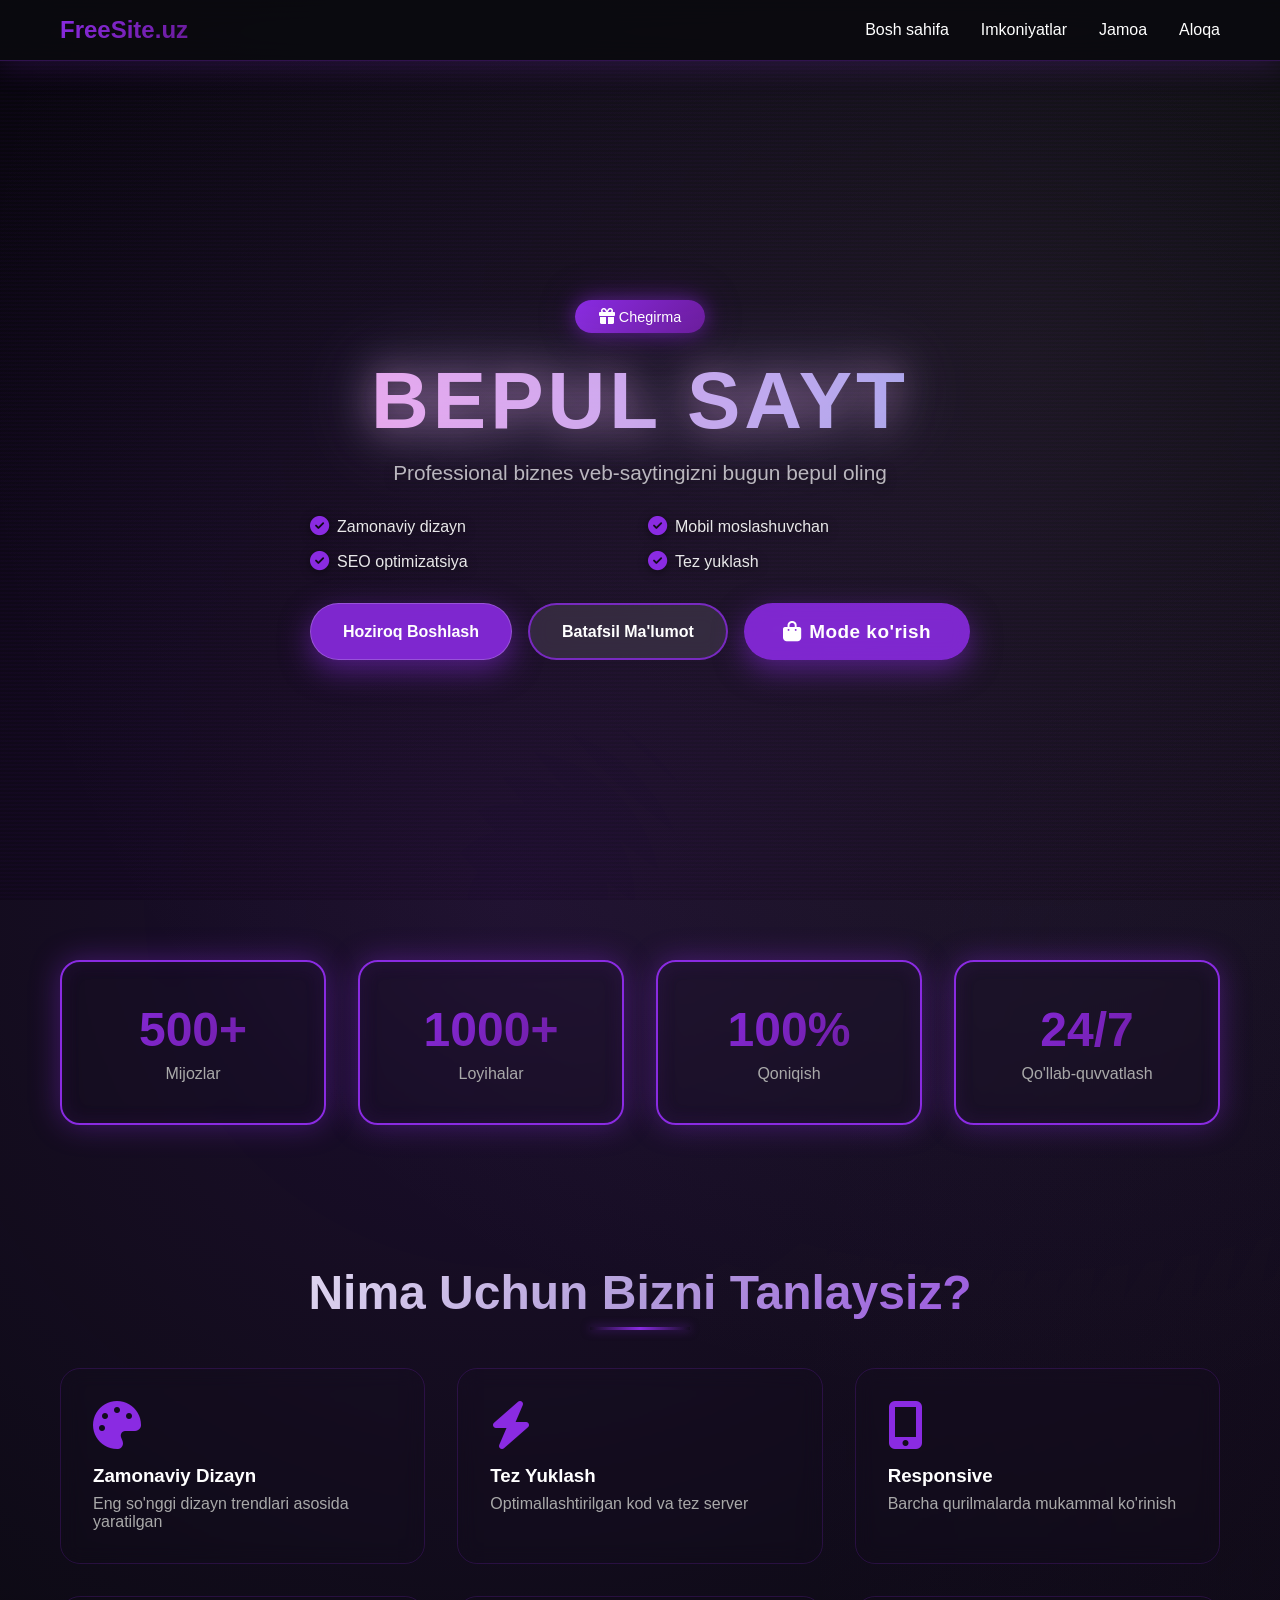
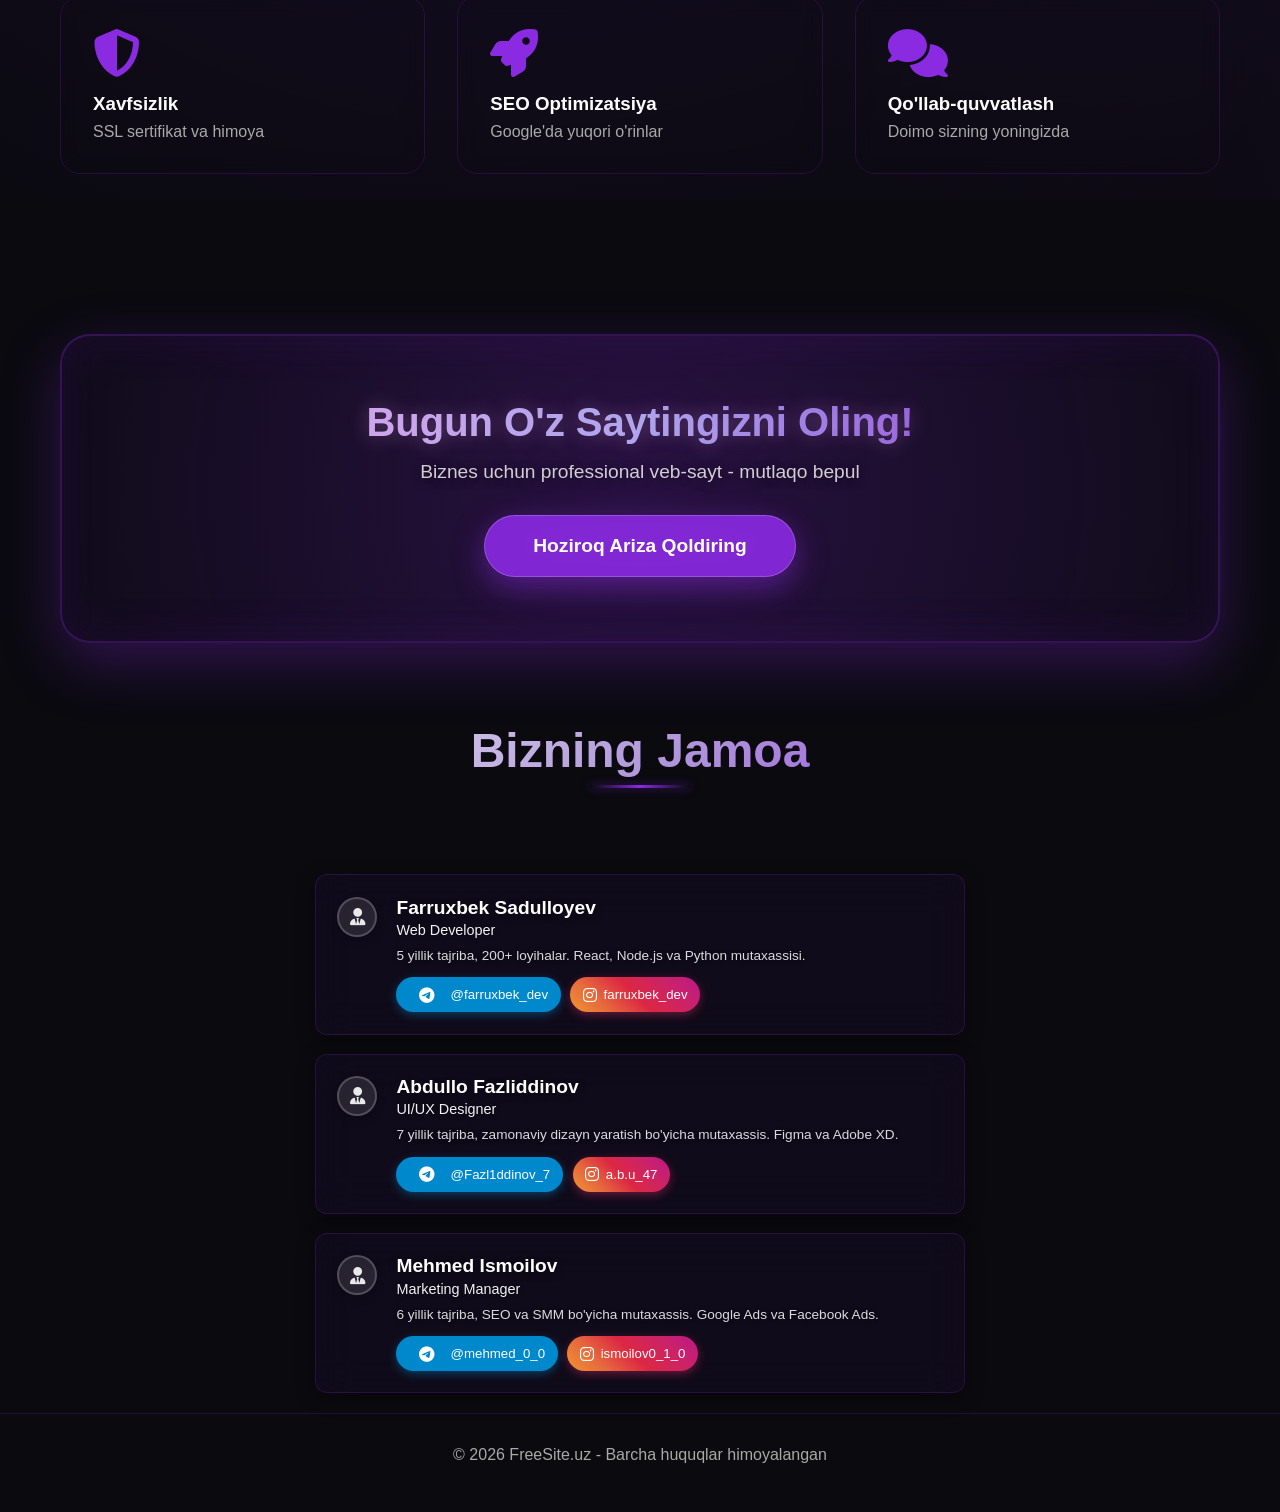
==== bepul-sayt.html @ da53edac "Initial commit: Bepul Sayt landing page" ====
<!DOCTYPE html>
<html lang="uz">

<head>
    <meta charset="UTF-8">
    <meta name="viewport" content="width=device-width, initial-scale=1.0">
    <title>Bepul Sayt - Professional Web Dizayn</title>
    <link rel="stylesheet" href="bepul-sayt-new.css?v=2">
    <link rel="stylesheet" href="team-fix.css?v=1">
    <link rel="stylesheet" href="responsive.css?v=1">
    <link rel="stylesheet" href="https://cdnjs.cloudflare.com/ajax/libs/font-awesome/6.4.0/css/all.min.css">
</head>

<body>
    <div class="video-container">
        <video autoplay muted loop playsinline class="video-background">
            <source src="car.mp4" type="video/mp4">
        </video>
    </div>

    <nav class="navbar">
        <div class="container">
            <div class="logo">FreeSite.uz</div>
            <div class="hamburger" onclick="openMenu()">
                <span></span>
                <span></span>
                <span></span>
            </div>
            <ul class="nav-links">
                <li><a href="#home">Bosh sahifa</a></li>
                <li><a href="#features">Imkoniyatlar</a></li>
                <li><a href="#team">Jamoa</a></li>
                <li><a href="#contact">Aloqa</a></li>
            </ul>
        </div>
    </nav>

    <!-- Mobile Menu Overlay -->
    <div class="mobile-menu-overlay" onclick="closeMenu()"></div>

    <!-- Mobile Menu -->
    <div class="mobile-menu">
        <ul class="mobile-nav-links">
            <li><a href="#home" onclick="closeMenu()">Bosh sahifa</a></li>
            <li><a href="#features" onclick="closeMenu()">Imkoniyatlar</a></li>
            <li><a href="#team" onclick="closeMenu()">Jamoa</a></li>
            <li><a href="#contact" onclick="closeMenu()">Aloqa</a></li>
        </ul>
    </div>

    <section class="hero" id="home">
        <div class="container">
            <div class="hero-content">
                <div class="hero-text">
                    <div class="badge"><i class="fas fa-gift"></i> Chegirma</div>
                    <h1 class="main-title">BEPUL SAYT</h1>
                    <p class="subtitle">Professional biznes veb-saytingizni bugun bepul oling</p>
                    <div class="features-list">
                        <div class="feature-item"><i class="fas fa-check-circle"></i> Zamonaviy dizayn</div>
                        <div class="feature-item"><i class="fas fa-check-circle"></i> Mobil moslashuvchan</div>
                        <div class="feature-item"><i class="fas fa-check-circle"></i> SEO optimizatsiya</div>
                        <div class="feature-item"><i class="fas fa-check-circle"></i> Tez yuklash</div>
                    </div>
                    <div class="cta-buttons">
                        <button class="btn btn-primary" onclick="openModal()">Hoziroq Boshlash</button>
                        <button class="btn btn-secondary" onclick="window.location.href='#team'">Batafsil
                            Ma'lumot</button>
                        <button class="btn btn-mode" onclick="window.open('https://dokon-hub.netlify.app/', '_blank')">
                            <i class="fas fa-shopping-bag"></i> Mode ko'rish
                        </button>
                    </div>
                </div>
            </div>
        </div>
    </section>

    <section class="stats">
        <div class="container">
            <div class="stats-grid">
                <div class="stat-item">
                    <div class="stat-number">500+</div>
                    <div class="stat-label">Mijozlar</div>
                </div>
                <div class="stat-item">
                    <div class="stat-number">1000+</div>
                    <div class="stat-label">Loyihalar</div>
                </div>
                <div class="stat-item">
                    <div class="stat-number">100%</div>
                    <div class="stat-label">Qoniqish</div>
                </div>
                <div class="stat-item">
                    <div class="stat-number">24/7</div>
                    <div class="stat-label">Qo'llab-quvvatlash</div>
                </div>
            </div>
        </div>
    </section>

    <section class="features" id="features">
        <div class="container">
            <h2 class="section-title">Nima Uchun Bizni Tanlaysiz?</h2>
            <div class="features-grid">
                <div class="feature-card">
                    <div class="feature-icon"><i class="fas fa-palette"></i></div>
                    <h3>Zamonaviy Dizayn</h3>
                    <p>Eng so'nggi dizayn trendlari asosida yaratilgan</p>
                </div>
                <div class="feature-card">
                    <div class="feature-icon"><i class="fas fa-bolt"></i></div>
                    <h3>Tez Yuklash</h3>
                    <p>Optimallashtirilgan kod va tez server</p>
                </div>
                <div class="feature-card">
                    <div class="feature-icon"><i class="fas fa-mobile-alt"></i></div>
                    <h3>Responsive</h3>
                    <p>Barcha qurilmalarda mukammal ko'rinish</p>
                </div>
                <div class="feature-card">
                    <div class="feature-icon"><i class="fas fa-shield-alt"></i></div>
                    <h3>Xavfsizlik</h3>
                    <p>SSL sertifikat va himoya</p>
                </div>
                <div class="feature-card">
                    <div class="feature-icon"><i class="fas fa-rocket"></i></div>
                    <h3>SEO Optimizatsiya</h3>
                    <p>Google'da yuqori o'rinlar</p>
                </div>
                <div class="feature-card">
                    <div class="feature-icon"><i class="fas fa-comments"></i></div>
                    <h3>Qo'llab-quvvatlash</h3>
                    <p>Doimo sizning yoningizda</p>
                </div>
            </div>
        </div>
    </section>

    <section class="cta-section">
        <div class="container">
            <div class="cta-content">
                <h2>Bugun O'z Saytingizni Oling!</h2>
                <p>Biznes uchun professional veb-sayt - mutlaqo bepul</p>
                <button class="btn btn-large" onclick="openModal()">Hoziroq Ariza Qoldiring</button>
            </div>
        </div>
    </section>

    <section id="team" class="team">
        <div class="container">
            <h2 class="section-title">Bizning Jamoa</h2>
            <div class="team-grid">
                <div class="team-card">
                    <div class="team-avatar">
                        <i class="fas fa-user-tie"></i>
                    </div>
                    <div class="team-info">
                        <h3>Farruxbek Sadulloyev</h3>
                        <p class="team-role">Web Developer</p>
                        <p class="team-bio">5 yillik tajriba, 200+ loyihalar. React, Node.js va Python mutaxassisi.</p>
                        <div class="team-social">
                            <a href="https://t.me/farruxbek_dev" target="_blank">
                                <i class="fab fa-telegram"></i>
                                <span>@farruxbek_dev</span>
                            </a>
                            <a href="https://instagram.com/farruxbek_dev" target="_blank">
                                <i class="fab fa-instagram"></i>
                                <span>farruxbek_dev</span>
                            </a>
                        </div>
                    </div>
                </div>
                <div class="team-card">
                    <div class="team-avatar">
                        <i class="fas fa-user-tie"></i>
                    </div>
                    <div class="team-info">
                        <h3>Abdullo Fazliddinov</h3>
                        <p class="team-role">UI/UX Designer</p>
                        <p class="team-bio">7 yillik tajriba, zamonaviy dizayn yaratish bo'yicha mutaxassis. Figma va
                            Adobe XD.</p>
                        <div class="team-social">
                            <a href="https://t.me/Fazl1ddinov_7" target="_blank">
                                <i class="fab fa-telegram"></i>
                                <span>@Fazl1ddinov_7</span>
                            </a>
                            <a href="https://instagram.com/a.b.u_47" target="_blank">
                                <i class="fab fa-instagram"></i>
                                <span>a.b.u_47</span>
                            </a>
                        </div>
                    </div>
                </div>
                <div class="team-card">
                    <div class="team-avatar">
                        <i class="fas fa-user-tie"></i>
                    </div>
                    <div class="team-info">
                        <h3>Mehmed Ismoilov</h3>
                        <p class="team-role">Marketing Manager</p>
                        <p class="team-bio">6 yillik tajriba, SEO va SMM bo'yicha mutaxassis. Google Ads va Facebook
                            Ads.</p>
                        <div class="team-social">
                            <a href="https://t.me/mehmed_0_0" target="_blank">
                                <i class="fab fa-telegram"></i>
                                <span>@mehmed_0_0</span>
                            </a>
                            <a href="https://instagram.com/ismoilov0_1_0" target="_blank">
                                <i class="fab fa-instagram"></i>
                                <span>ismoilov0_1_0</span>
                            </a>
                        </div>
                    </div>
                </div>
            </div>
        </div>
    </section>

    <!-- Modal -->
    <div id="teamModal" class="modal">
        <div class="modal-content">
            <div class="modal-header">
                <h2>Jamoa A'zosini Tanlang</h2>
                <button class="modal-close" onclick="closeModal()">×</button>
            </div>
            <div class="modal-team-grid">
                <div class="modal-team-card" onclick="window.open('https://t.me/farruxbek_dev', '_blank')">
                    <div class="modal-avatar">
                        <i class="fas fa-user-tie"></i>
                    </div>
                    <div class="modal-team-info">
                        <h3>Farruxbek Sadulloyev</h3>
                        <p>Web Developer</p>
                    </div>
                    <i class="fas fa-arrow-right modal-arrow"></i>
                </div>
                <div class="modal-team-card" onclick="window.open('https://t.me/Fazl1ddinov_7', '_blank')">
                    <div class="modal-avatar">
                        <i class="fas fa-user-tie"></i>
                    </div>
                    <div class="modal-team-info">
                        <h3>Abdullo Fazliddinov</h3>
                        <p>UI/UX Designer</p>
                    </div>
                    <i class="fas fa-arrow-right modal-arrow"></i>
                </div>
                <div class="modal-team-card" onclick="window.open('https://t.me/mehmed_0_0', '_blank')">
                    <div class="modal-avatar">
                        <i class="fas fa-user-tie"></i>
                    </div>
                    <div class="modal-team-info">
                        <h3>Mehmed Ismoilov</h3>
                        <p>Marketing Manager</p>
                    </div>
                    <i class="fas fa-arrow-right modal-arrow"></i>
                </div>
            </div>
        </div>
    </div>

    <footer>
        <div class="container">
            <p>&copy; 2026 FreeSite.uz - Barcha huquqlar himoyalangan</p>
        </div>
    </footer>

    <script>
        // Hamburger Menu Functions
        function openMenu() {
            document.querySelector('.hamburger').classList.add('active');
            document.querySelector('.mobile-menu').classList.add('active');
            document.querySelector('.mobile-menu-overlay').classList.add('active');
            document.body.style.overflow = 'hidden';
        }

        function closeMenu() {
            document.querySelector('.hamburger').classList.remove('active');
            document.querySelector('.mobile-menu').classList.remove('active');
            document.querySelector('.mobile-menu-overlay').classList.remove('active');
            document.body.style.overflow = 'auto';
        }

        // Modal Functions
        function openModal() {
            document.getElementById('teamModal').classList.add('show');
            document.body.style.overflow = 'hidden';
        }

        function closeModal() {
            document.getElementById('teamModal').classList.remove('show');
            document.body.style.overflow = 'auto';
        }

        // Close modal when clicking outside
        window.onclick = function (event) {
            const modal = document.getElementById('teamModal');
            if (event.target === modal) {
                closeModal();
            }
        }

        // Close modal with Escape key
        document.addEventListener('keydown', function (event) {
            if (event.key === 'Escape') {
                closeModal();
            }
        });

        // Card 3D tilt effect
        const statCards = document.querySelectorAll('.stat-item');

        statCards.forEach(card => {
            card.addEventListener('mousemove', (e) => {
                const rect = card.getBoundingClientRect();
                const x = e.clientX - rect.left;
                const y = e.clientY - rect.top;

                const centerX = rect.width / 2;
                const centerY = rect.height / 2;

                const rotateX = (y - centerY) / 10;
                const rotateY = (centerX - x) / 10;

                card.style.transform = `perspective(1000px) rotateX(${rotateX}deg) rotateY(${rotateY}deg) translateY(-10px) scale(1.05)`;
            });

            card.addEventListener('mouseleave', () => {
                card.style.transform = 'perspective(1000px) rotateX(0) rotateY(0) translateY(0) scale(1)';
            });
        });

        // Feature cards 3D tilt effect
        const featureCards = document.querySelectorAll('.feature-card');

        featureCards.forEach(card => {
            card.addEventListener('mousemove', (e) => {
                const rect = card.getBoundingClientRect();
                const x = e.clientX - rect.left;
                const y = e.clientY - rect.top;

                const centerX = rect.width / 2;
                const centerY = rect.height / 2;

                const rotateX = (y - centerY) / 15;
                const rotateY = (centerX - x) / 15;

                card.style.transform = `perspective(1000px) rotateX(${rotateX}deg) rotateY(${rotateY}deg) translateY(-15px) scale(1.02)`;
            });

            card.addEventListener('mouseleave', () => {
                card.style.transform = 'perspective(1000px) rotateX(0) rotateY(0) translateY(0) scale(1)';
            });
        });
    </script>
</body>

</html>
---- bepul-sayt-new.css ----
* {
    margin: 0;
    padding: 0;
    box-sizing: border-box;
}

body {
    font-family: 'Segoe UI', Tahoma, Geneva, Verdana, sans-serif;
    background: #0a0a0f;
    color: #ffffff;
    overflow-x: hidden;
    position: relative;
}

/* Video Container */
.video-container {
    position: fixed;
    top: 0;
    left: 0;
    width: 100%;
    height: 100%;
    z-index: -1;
}

/* Video Background */
.video-background {
    position: absolute;
    top: 50%;
    left: 50%;
    width: 100%;
    height: 100%;
    transform: translate(-50%, -50%);
    pointer-events: none;
    border: none;
    object-fit: contain;
    object-position: center center;
}

/* Videoni xiralashtirish va rangini biroz o'chirish */
.video-container::after {
    content: "";
    position: absolute;
    top: 0;
    left: 0;
    width: 100%;
    height: 100%;
    background: rgba(0, 0, 0, 0.4);
    z-index: 1;
}

@keyframes gradientMove {
    0% {
        background-position: 0% 50%;
    }

    50% {
        background-position: 100% 50%;
    }

    100% {
        background-position: 0% 50%;
    }
}

body::before {
    content: '';
    position: fixed;
    top: 0;
    left: 0;
    width: 100%;
    height: 100%;
    background:
        repeating-linear-gradient(0deg,
            transparent,
            transparent 2px,
            rgba(138, 43, 226, 0.03) 2px,
            rgba(138, 43, 226, 0.03) 4px);
    pointer-events: none;
    z-index: 1;
    animation: gridMove 20s linear infinite;
}

@keyframes gridMove {
    0% {
        transform: translateY(0);
    }

    100% {
        transform: translateY(50px);
    }
}

body::after {
    content: '';
    position: fixed;
    top: 0;
    left: 0;
    width: 200%;
    height: 200%;
    background:
        radial-gradient(circle at 20% 50%, rgba(138, 43, 226, 0.15) 0%, transparent 50%),
        radial-gradient(circle at 80% 80%, rgba(106, 27, 154, 0.15) 0%, transparent 50%),
        radial-gradient(circle at 40% 20%, rgba(169, 169, 169, 0.1) 0%, transparent 50%);
    animation: backgroundFloat 25s ease-in-out infinite;
    pointer-events: none;
    z-index: 0;
}

@keyframes backgroundFloat {

    0%,
    100% {
        transform: translate(0, 0) rotate(0deg);
    }

    33% {
        transform: translate(-5%, 5%) rotate(5deg);
    }

    66% {
        transform: translate(5%, -5%) rotate(-5deg);
    }
}

.container {
    max-width: 1200px;
    margin: 0 auto;
    padding: 0 20px;
}

/* Animated Lights */
.lights-container {
    position: fixed;
    width: 100%;
    height: 100%;
    top: 0;
    left: 0;
    pointer-events: none;
    z-index: 0;
    overflow: hidden;
}

.light {
    position: absolute;
    border-radius: 50%;
    filter: blur(100px);
    animation: float 8s ease-in-out infinite;
    opacity: 0.8;
}

.light-purple {
    background: radial-gradient(circle, rgba(138, 43, 226, 0.6) 0%, rgba(147, 51, 234, 0.4) 30%, transparent 70%);
}

.light-gray {
    background: radial-gradient(circle, rgba(169, 169, 169, 0.5) 0%, rgba(200, 200, 200, 0.3) 30%, transparent 70%);
}

.light-1 {
    width: 500px;
    height: 500px;
    top: 5%;
    left: 5%;
    animation-delay: 0s;
}

.light-2 {
    width: 600px;
    height: 600px;
    top: 40%;
    right: 5%;
    animation-delay: 2s;
}

.light-3 {
    width: 450px;
    height: 450px;
    bottom: 15%;
    left: 15%;
    animation-delay: 4s;
}

.light-4 {
    width: 550px;
    height: 550px;
    top: 25%;
    right: 25%;
    animation-delay: 1s;
}

.light-5 {
    width: 400px;
    height: 400px;
    bottom: 5%;
    right: 15%;
    animation-delay: 3s;
}

.light-6 {
    width: 350px;
    height: 350px;
    top: 60%;
    left: 40%;
    animation-delay: 5s;
}

.light-7 {
    width: 480px;
    height: 480px;
    bottom: 30%;
    right: 40%;
    animation-delay: 2.5s;
}

.light-8 {
    width: 420px;
    height: 420px;
    top: 15%;
    left: 50%;
    animation-delay: 3.5s;
}

@keyframes float {

    0%,
    100% {
        transform: translate(0, 0) scale(1);
    }

    33% {
        transform: translate(30px, -30px) scale(1.1);
    }

    66% {
        transform: translate(-20px, 20px) scale(0.9);
    }
}

/* Navbar */
.navbar {
    position: fixed;
    width: 100%;
    top: 0;
    z-index: 1000;
    background: rgba(10, 10, 15, 0.9);
    backdrop-filter: blur(20px);
    border-bottom: 1px solid rgba(138, 43, 226, 0.3);
    padding: 1rem 0;
    box-shadow: 0 5px 30px rgba(138, 43, 226, 0.2);
}

.navbar .container {
    display: flex;
    justify-content: space-between;
    align-items: center;
}

.logo {
    font-size: 1.5rem;
    font-weight: bold;
    background: linear-gradient(135deg, #8a2be2, #6a1b9a);
    -webkit-background-clip: text;
    -webkit-text-fill-color: transparent;
}

.nav-links {
    display: flex;
    list-style: none;
    gap: 2rem;
}

.nav-links a {
    color: #ffffff;
    text-decoration: none;
    transition: color 0.3s;
    font-weight: 500;
}

.nav-links a:hover {
    color: #8a2be2;
}

/* Hero Section */
.hero {
    min-height: 100vh;
    display: flex;
    align-items: center;
    padding: 120px 0 60px;
    position: relative;
    z-index: 1;
}

.hero-content {
    display: flex;
    justify-content: center;
    align-items: center;
    text-align: center;
}

.hero-text {
    animation: fadeInLeft 1s ease-out;
}

.badge {
    display: inline-block;
    background: rgba(138, 43, 226, 0.9);
    padding: 0.5rem 1.5rem;
    border-radius: 50px;
    font-size: 0.9rem;
    margin-bottom: 1.5rem;
    animation: pulse 2s ease-in-out infinite;
    box-shadow: 0 5px 20px rgba(138, 43, 226, 0.5);
    backdrop-filter: blur(10px);
    display: inline-flex;
    align-items: center;
    gap: 0.5rem;
}

.badge i {
    font-size: 1rem;
}

@keyframes pulse {

    0%,
    100% {
        transform: scale(1);
    }

    50% {
        transform: scale(1.05);
    }
}

.main-title {
    font-size: 5rem;
    font-weight: 900;
    background: linear-gradient(90deg, rgba(255, 182, 255, 0.9) 0%, rgba(182, 182, 255, 0.9) 50%, rgba(138, 43, 226, 0.9) 100%);
    -webkit-background-clip: text;
    -webkit-text-fill-color: transparent;
    background-size: 200% auto;
    animation: shimmer 3s linear infinite;
    margin-bottom: 1rem;
    line-height: 1.1;
    filter: drop-shadow(0 0 20px rgba(255, 182, 255, 0.6)) drop-shadow(0 0 40px rgba(182, 182, 255, 0.4));
    position: relative;
    letter-spacing: 0.05em;
}

.main-title::after {
    display: none;
}

@keyframes shimmer {
    0% {
        background-position: 0% center;
    }

    100% {
        background-position: 200% center;
    }
}

.subtitle {
    font-size: 1.3rem;
    color: rgba(255, 255, 255, 0.7);
    margin-bottom: 2rem;
    text-shadow: 0 2px 10px rgba(0, 0, 0, 0.5);
}

.features-list {
    display: grid;
    grid-template-columns: 1fr 1fr;
    gap: 1rem;
    margin-bottom: 2rem;
}

.feature-item {
    color: rgba(255, 255, 255, 0.9);
    font-size: 1rem;
    text-shadow: 0 2px 10px rgba(0, 0, 0, 0.5);
    display: flex;
    align-items: center;
    gap: 0.5rem;
}

.feature-item i {
    color: #8a2be2;
    font-size: 1.2rem;
}

.cta-buttons {
    display: flex;
    gap: 1rem;
}

.btn {
    padding: 1rem 2rem;
    border: none;
    border-radius: 50px;
    font-size: 1rem;
    font-weight: 600;
    cursor: pointer;
    transition: all 0.3s;
}

.btn-primary {
    background: rgba(138, 43, 226, 0.9);
    color: white;
    box-shadow: 0 10px 30px rgba(138, 43, 226, 0.5);
    position: relative;
    overflow: hidden;
    backdrop-filter: blur(10px);
    border: 1px solid rgba(255, 255, 255, 0.2);
}

.btn-primary::before {
    content: '';
    position: absolute;
    top: 0;
    left: -100%;
    width: 100%;
    height: 100%;
    background: linear-gradient(90deg, transparent, rgba(255, 255, 255, 0.3), transparent);
    transition: left 0.5s;
}

.btn-primary:hover::before {
    left: 100%;
}

.btn-primary:hover {
    transform: translateY(-3px) scale(1.05);
    box-shadow: 0 20px 50px rgba(138, 43, 226, 0.6),
        0 0 40px rgba(106, 27, 154, 0.5);
}

.btn-secondary {
    background: rgba(255, 255, 255, 0.1);
    color: white;
    border: 2px solid rgba(138, 43, 226, 0.8);
    backdrop-filter: blur(10px);
}

.btn-secondary:hover {
    background: rgba(138, 43, 226, 0.1);
}

/* Laptop Mockup */
.laptop-container {
    perspective: 1000px;
    animation: fadeInRight 1s ease-out;
}

.laptop {
    position: relative;
    transform: rotateY(-15deg) rotateX(5deg);
    transition: transform 0.5s;
}

.laptop:hover {
    transform: rotateY(-10deg) rotateX(3deg);
}

.laptop-screen {
    width: 500px;
    height: 320px;
    background: #1a1a1f;
    border-radius: 10px;
    border: 8px solid #2a2a2f;
    box-shadow: 0 20px 60px rgba(0, 0, 0, 0.5),
        0 0 40px rgba(138, 43, 226, 0.4),
        inset 0 0 30px rgba(138, 43, 226, 0.3),
        inset 0 0 60px rgba(106, 27, 154, 0.2);
    overflow: hidden;
    position: relative;
}

.laptop-screen::before {
    content: '';
    position: absolute;
    top: 0;
    left: -100%;
    width: 100%;
    height: 100%;
    background: linear-gradient(90deg, transparent, rgba(255, 255, 255, 0.1), transparent);
    animation: screenGlare 3s infinite;
}

@keyframes screenGlare {
    0% {
        left: -100%;
    }

    100% {
        left: 100%;
    }
}

.browser-bar {
    background: #2a2a2f;
    padding: 0.5rem;
    display: flex;
    align-items: center;
    gap: 1rem;
    border-bottom: 1px solid #3a3a3f;
}

.browser-dots {
    display: flex;
    gap: 0.4rem;
}

.dot {
    width: 10px;
    height: 10px;
    border-radius: 50%;
}

.dot.red {
    background: #ff5f56;
}

.dot.yellow {
    background: #ffbd2e;
}

.dot.green {
    background: #27c93f;
}

.browser-url {
    flex: 1;
    background: #1a1a1f;
    padding: 0.3rem 1rem;
    border-radius: 5px;
    font-size: 0.8rem;
    color: #a9a9a9;
}

.website-preview {
    padding: 1rem;
    background: linear-gradient(135deg, #1a1a1f, #2a1a3f);
}

.preview-header {
    display: flex;
    justify-content: space-between;
    align-items: center;
    margin-bottom: 1rem;
}

.preview-logo {
    background: linear-gradient(135deg, #8a2be2, #6a1b9a);
    padding: 0.5rem 1rem;
    border-radius: 5px;
    font-size: 0.8rem;
    font-weight: bold;
}

.preview-menu {
    display: flex;
    gap: 0.3rem;
}

.preview-menu span {
    width: 20px;
    height: 2px;
    background: #8a2be2;
    display: block;
}

.preview-hero {
    background: rgba(138, 43, 226, 0.1);
    padding: 1.5rem;
    border-radius: 10px;
    margin-bottom: 1rem;
}

.preview-title {
    width: 80%;
    height: 15px;
    background: linear-gradient(90deg, #8a2be2, #6a1b9a);
    border-radius: 5px;
    margin-bottom: 0.5rem;
}

.preview-subtitle {
    width: 60%;
    height: 8px;
    background: #a9a9a9;
    border-radius: 5px;
    margin-bottom: 1rem;
}

.preview-button {
    width: 100px;
    height: 25px;
    background: linear-gradient(135deg, #8a2be2, #6a1b9a);
    border-radius: 20px;
}

.preview-cards {
    display: grid;
    grid-template-columns: repeat(3, 1fr);
    gap: 0.5rem;
}

.preview-card {
    height: 50px;
    background: rgba(138, 43, 226, 0.2);
    border-radius: 8px;
    border: 1px solid rgba(138, 43, 226, 0.3);
}

.laptop-base {
    width: 550px;
    height: 15px;
    background: linear-gradient(to bottom, #2a2a2f, #1a1a1f);
    border-radius: 0 0 20px 20px;
    margin: 0 auto;
    position: relative;
    top: -2px;
}

.laptop-shadow {
    width: 500px;
    height: 20px;
    background: radial-gradient(ellipse, rgba(0, 0, 0, 0.5) 0%, transparent 70%);
    margin: 1rem auto 0;
    filter: blur(10px);
}

/* Stats Section */
.stats {
    padding: 60px 0;
    position: relative;
    z-index: 1;
}

.stats-grid {
    display: grid;
    grid-template-columns: repeat(4, 1fr);
    gap: 2rem;
    text-align: center;
}

.stat-item {
    background: transparent;
    backdrop-filter: blur(10px);
    padding: 2.5rem 2rem;
    border-radius: 20px;
    border: 2px solid #8a2be2;
    box-shadow: 0 0 30px rgba(138, 43, 226, 0.4),
        inset 0 0 20px rgba(138, 43, 226, 0.1);
    transition: all 0.1s ease;
    transform-style: preserve-3d;
}

.stat-item:hover {
    border-color: #6a1b9a;
    box-shadow: 0 0 50px rgba(138, 43, 226, 0.6),
        inset 0 0 30px rgba(138, 43, 226, 0.2);
}

.stat-number {
    font-size: 3rem;
    font-weight: bold;
    background: linear-gradient(135deg, #8a2be2, #6a1b9a);
    -webkit-background-clip: text;
    -webkit-text-fill-color: transparent;
    margin-bottom: 0.5rem;
}

.stat-label {
    color: #a9a9a9;
    font-size: 1rem;
}

/* Features Section */
.features {
    padding: 80px 0;
    position: relative;
    z-index: 1;
}

.section-title {
    text-align: center;
    font-size: 3rem;
    margin-bottom: 3rem;
    background: linear-gradient(135deg, #ffffff, #8a2be2);
    -webkit-background-clip: text;
    -webkit-text-fill-color: transparent;
}

.features-grid {
    display: grid;
    grid-template-columns: repeat(3, 1fr);
    gap: 2rem;
}

.feature-card {
    background: transparent;
    backdrop-filter: blur(10px);
    padding: 2rem;
    border-radius: 20px;
    border: 1px solid rgba(138, 43, 226, 0.2);
    transition: all 0.1s ease;
    position: relative;
    overflow: hidden;
    transform-style: preserve-3d;
}

.feature-card::before {
    content: '';
    position: absolute;
    top: 0;
    left: 0;
    width: 100%;
    height: 100%;
    background: linear-gradient(135deg, rgba(138, 43, 226, 0.1), rgba(106, 27, 154, 0.1));
    opacity: 0;
    transition: opacity 0.4s;
}

.feature-card::after {
    content: '';
    position: absolute;
    top: -50%;
    left: -50%;
    width: 200%;
    height: 200%;
    background: radial-gradient(circle, rgba(138, 43, 226, 0.3) 0%, transparent 70%);
    opacity: 0;
    transition: opacity 0.4s;
}

.feature-card:hover {
    border-color: #8a2be2;
    box-shadow: 0 25px 50px rgba(138, 43, 226, 0.4),
        0 0 50px rgba(106, 27, 154, 0.3),
        inset 0 0 30px rgba(138, 43, 226, 0.2);
}

.feature-card:hover::before,
.feature-card:hover::after {
    opacity: 1;
}

.feature-icon {
    font-size: 3rem;
    margin-bottom: 1rem;
    color: #8a2be2;
}

.feature-icon i {
    display: block;
}

.feature-card h3 {
    color: #ffffff;
    margin-bottom: 0.5rem;
}

.feature-card p {
    color: #a9a9a9;
}

/* CTA Section */
.cta-section {
    padding: 80px 0;
    position: relative;
    z-index: 1;
}

.cta-content {
    text-align: center;
    background: rgba(138, 43, 226, 0.05);
    padding: 4rem;
    border-radius: 30px;
    border: 2px solid rgba(138, 43, 226, 0.3);
    position: relative;
    overflow: hidden;
    box-shadow: 0 20px 60px rgba(138, 43, 226, 0.3),
        inset 0 0 50px rgba(138, 43, 226, 0.1);
    backdrop-filter: blur(20px);
}

.cta-content::before {
    content: '';
    position: absolute;
    top: -50%;
    left: -50%;
    width: 200%;
    height: 200%;
    background: radial-gradient(circle, rgba(138, 43, 226, 0.2) 0%, transparent 50%);
    animation: rotate 10s linear infinite;
}

@keyframes rotate {
    0% {
        transform: rotate(0deg);
    }

    100% {
        transform: rotate(360deg);
    }
}

.cta-content h2 {
    font-size: 2.5rem;
    margin-bottom: 1rem;
    background: linear-gradient(90deg, rgba(255, 182, 255, 0.9) 0%, rgba(182, 182, 255, 0.9) 50%, rgba(138, 43, 226, 0.9) 100%);
    -webkit-background-clip: text;
    -webkit-text-fill-color: transparent;
    font-weight: 700;
    text-shadow: 0 0 20px rgba(255, 182, 255, 0.3);
    position: relative;
    z-index: 1;
}

.cta-content p {
    font-size: 1.2rem;
    color: rgba(255, 255, 255, 0.8);
    margin-bottom: 2rem;
    text-shadow: 0 2px 10px rgba(0, 0, 0, 0.5);
    position: relative;
    z-index: 1;
}

.btn-large {
    padding: 1.2rem 3rem;
    font-size: 1.2rem;
    position: relative;
    overflow: hidden;
    background: rgba(138, 43, 226, 0.9);
    color: white;
    border: 1px solid rgba(255, 255, 255, 0.2);
    box-shadow: 0 10px 30px rgba(138, 43, 226, 0.5);
    backdrop-filter: blur(10px);
    z-index: 1;
}

.btn-large::before {
    content: '';
    position: absolute;
    top: 0;
    left: -100%;
    width: 100%;
    height: 100%;
    background: linear-gradient(90deg, transparent, rgba(255, 255, 255, 0.3), transparent);
    transition: left 0.5s;
}

.btn-large:hover::before {
    left: 100%;
}

.btn-large::after {
    content: '';
    position: absolute;
    top: 50%;
    left: 50%;
    width: 0;
    height: 0;
    border-radius: 50%;
    background: rgba(255, 255, 255, 0.3);
    transform: translate(-50%, -50%);
    transition: width 0.6s, height 0.6s;
}

.btn-large:hover {
    transform: translateY(-3px) scale(1.05);
    box-shadow: 0 20px 50px rgba(138, 43, 226, 0.6),
        0 0 40px rgba(106, 27, 154, 0.5);
}

.btn-large:hover::after {
    width: 300px;
    height: 300px;
}

/* Footer */
footer {
    padding: 2rem 0;
    text-align: center;
    border-top: 1px solid rgba(138, 43, 226, 0.2);
    color: #a9a9a9;
    position: relative;
    z-index: 1;
}

/* Animations */
@keyframes fadeInLeft {
    from {
        opacity: 0;
        transform: translateX(-50px);
    }

    to {
        opacity: 1;
        transform: translateX(0);
    }
}

@keyframes fadeInRight {
    from {
        opacity: 0;
        transform: translateX(50px);
    }

    to {
        opacity: 1;
        transform: translateX(0);
    }
}

/* Responsive */
@media (max-width: 968px) {
    .hero-content {
        grid-template-columns: 1fr;
        text-align: center;
    }

    .main-title {
        font-size: 3.5rem;
    }

    .laptop-screen {
        width: 400px;
        height: 250px;
    }

    .laptop-base {
        width: 440px;
    }

    .features-grid {
        grid-template-columns: 1fr;
    }

    .stats-grid {
        grid-template-columns: repeat(2, 1fr);
    }

    .nav-links {
        display: none;
    }
}

/* Particles Effect */
.particles {
    position: fixed;
    top: 0;
    left: 0;
    width: 100%;
    height: 100%;
    pointer-events: none;
    z-index: 0;
}

.particle {
    position: absolute;
    width: 3px;
    height: 3px;
    background: rgba(138, 43, 226, 0.6);
    border-radius: 50%;
    animation: particleFloat 15s infinite;
}

.particle:nth-child(1) {
    left: 10%;
    animation-delay: 0s;
}

.particle:nth-child(2) {
    left: 20%;
    animation-delay: 2s;
}

.particle:nth-child(3) {
    left: 30%;
    animation-delay: 4s;
}

.particle:nth-child(4) {
    left: 40%;
    animation-delay: 1s;
}

.particle:nth-child(5) {
    left: 50%;
    animation-delay: 3s;
}

.particle:nth-child(6) {
    left: 60%;
    animation-delay: 5s;
}

.particle:nth-child(7) {
    left: 70%;
    animation-delay: 2.5s;
}

.particle:nth-child(8) {
    left: 80%;
    animation-delay: 4.5s;
}

.particle:nth-child(9) {
    left: 90%;
    animation-delay: 1.5s;
}

.particle:nth-child(10) {
    left: 15%;
    animation-delay: 3.5s;
}

@keyframes particleFloat {
    0% {
        transform: translateY(100vh) scale(0);
        opacity: 0;
    }

    unce 2s ease-in-out infinite;
}

@keyframes iconBounce {

    0%,
    100% {
        transform: translateY(0);
    }

    50% {
        transform: translateY(-10px);
    }
}

.feature-card:hover .feature-icon {
    animation: iconSpin 0.6s ease-in-out;
}

@keyframes iconSpin {
    0% {
        transform: rotate(0deg) scale(1);
    }

    50% {
        transform: rotate(180deg) scale(1.2);
    }

    100% {
        transform: rotate(360deg) scale(1);
    }
}

/* Badge Glow */
.badge {
    display: inline-block;
    background: linear-gradient(135deg, #8a2be2, #6a1b9a);
    padding: 0.5rem 1.5rem;
    border-radius: 50px;
    font-size: 0.9rem;
    margin-bottom: 1.5rem;
    animation: badgePulse 2s ease-in-out infinite;
    box-shadow: 0 0 20px rgba(138, 43, 226, 0.5),
        0 0 40px rgba(106, 27, 154, 0.3);
}

@keyframes badgePulse {

    0%,
    100% {
        transform: scale(1);
        box-shadow: 0 0 20px rgba(138, 43, 226, 0.5),
            0 0 40px rgba(106, 27, 154, 0.3);
    }

    50% {
        transform: scale(1.05);
        box-shadow: 0 0 30px rgba(138, 43, 226, 0.7),
            0 0 60px rgba(106, 27, 154, 0.5);
    }
}

/* Preview Cards Animation */
.preview-card {
    height: 50px;
    background: rgba(138, 43, 226, 0.2);
    border-radius: 8px;
    border: 1px solid rgba(138, 43, 226, 0.3);
    animation: cardPulse 2s ease-in-out infinite;
}

.preview-card:nth-child(1) {
    animation-delay: 0s;
}

.preview-card:nth-child(2) {
    animation-delay: 0.3s;
}

.preview-card:nth-child(3) {
    animation-delay: 0.6s;
}

@keyframes cardPulse {

    0%,
    100% {
        border-color: rgba(138, 43, 226, 0.3);
        box-shadow: 0 0 10px rgba(138, 43, 226, 0.2);
    }

    50% {
        border-color: rgba(138, 43, 226, 0.6);
        box-shadow: 0 0 20px rgba(138, 43, 226, 0.4);
    }
}

/* Section Title Enhancement */
.section-title {
    text-align: center;
    font-size: 3rem;
    margin-bottom: 3rem;
    background: linear-gradient(135deg, #ffffff, #b39ddb, #8a2be2);
    -webkit-background-clip: text;
    -webkit-text-fill-color: transparent;
    position: relative;
    display: inline-block;
    width: 100%;
}

.section-title::before {
    content: '';
    position: absolute;
    bottom: -10px;
    left: 50%;
    transform: translateX(-50%);
    width: 100px;
    height: 3px;
    background: linear-gradient(90deg, transparent, #8a2be2, transparent);
    box-shadow: 0 0 10px rgba(138, 43, 226, 0.5);
}

/* CTA Content Enhancement */
.cta-content h2,
.cta-content p {
    position: relative;
    z-index: 1;
}

/* Laptop Base Glow */
.laptop-base {
    width: 550px;
    height: 15px;
    background: linear-gradient(to bottom, #2a2a2f, #1a1a1f);
    border-radius: 0 0 20px 20px;
    margin: 0 auto;
    position: relative;
    top: -2px;
    box-shadow: 0 5px 20px rgba(138, 43, 226, 0.3);
}

/* Smooth Scroll */
html {
    scroll-behavior: smooth;
}

/* Selection Color */
::selection {
    background: rgba(138, 43, 226, 0.3);
    color: #ffffff;
}

::-moz-selection {
    background: rgba(138, 43, 226, 0.3);
    color: #ffffff;
}

10% {
    opacity: 1;
}

90% {
    opacity: 1;
}

100% {
    transform: translateY(-100vh) scale(1);
    opacity: 0;
}
}

/* Stat Number Animation */
.stat-number {
    font-size: 3rem;
    font-weight: bold;
    background: linear-gradient(135deg, #8a2be2, #6a1b9a);
    -webkit-background-clip: text;
    -webkit-text-fill-color: transparent;
    margin-bottom: 0.5rem;
    position: relative;
    display: inline-block;
}

.stat-number::after {
    content: attr(data-value);
    position: absolute;
    left: 0;
    top: 0;
    filter: blur(10px);
    opacity: 0.5;
    z-index: -1;
}

/* Feature Icon Animation */
.feature-icon {
    font-size: 3rem;
    margin-bottom: 1rem;
    display: inline-block;
    animation: iconBo

    /* Team Section */
    .team {
        padding: 80px 0;
        position: relative;
        z-index: 1;
    }

    .team-grid {
        display: flex;
        flex-direction: column;
        gap: 0;
        margin-top: 3rem;
        max-width: 800px;
        margin-left: auto;
        margin-right: auto;
    }

    .team-card {
        background: rgba(138, 43, 226, 0.05);
        backdrop-filter: blur(20px);
        padding: 2.5rem;
        border-radius: 15px;
        border: 1px solid rgba(138, 43, 226, 0.2);
        text-align: left;
        transition: all 0.3s ease;
        box-shadow: 0 5px 20px rgba(0, 0, 0, 0.3);
        display: flex;
        align-items: flex-start;
        gap: 2rem;
        margin-bottom: 2rem;
    }

    .team-card:hover {
        background: rgba(138, 43, 226, 0.1);
        border-color: #8a2be2;
        transform: translateY(-5px);
        box-shadow: 0 10px 30px rgba(138, 43, 226, 0.3);
    }

    .team-avatar {
        width: 50px;
        height: 50px;
        min-width: 50px;
        margin: 0;
        background: rgba(255, 255, 255, 0.1);
        border-radius: 50%;
        display: flex;
        align-items: center;
        justify-content: center;
        font-size: 1.5rem;
        color: rgba(255, 255, 255, 0.9);
        box-shadow: 0 3px 10px rgba(0, 0, 0, 0.2);
        transition: all 0.3s ease;
        position: relative;
        border: 2px solid rgba(255, 255, 255, 0.2);
    }

    .team-card:hover .team-avatar {
        transform: scale(1.1);
        border-color: #8a2be2;
        background: rgba(138, 43, 226, 0.2);
        color: #ffffff;
    }

    .team-info {
        flex: 1;
    }

    .team-card h3 {
        color: #ffffff;
        font-size: 1.8rem;
        margin-bottom: 0.3rem;
        transition: all 0.3s ease;
        font-weight: 700;
        text-shadow: 0 2px 10px rgba(0, 0, 0, 0.3);
    }

    .team-role {
        color: rgba(255, 255, 255, 0.95);
        font-weight: 500;
        font-size: 1.1rem;
        margin-bottom: 0.8rem;
        text-shadow: 0 1px 5px rgba(0, 0, 0, 0.3);
    }

    .team-bio {
        color: rgba(255, 255, 255, 0.85);
        line-height: 1.6;
        margin-bottom: 1rem;
        font-size: 0.95rem;
        text-shadow: 0 1px 5px rgba(0, 0, 0, 0.3);
    }

    .team-social {
        display: flex;
        justify-content: flex-start;
        gap: 1rem;
    }

    .team-social a {
        width: 35px;
        height: 35px;
        background: rgba(138, 43, 226, 0.3);
        border: 1px solid rgba(138, 43, 226, 0.5);
        border-radius: 50%;
        display: flex;
        align-items: center;
        justify-content: center;
        color: #ffffff;
        font-size: 1.2rem;
        transition: all 0.3s ease;
        text-decoration: none;
    }

    .team-social a:hover {
        background: #8a2be2;
        color: white;
        transform: translateY(-3px) scale(1.15);
        box-shadow: 0 5px 15px rgba(138, 43, 226, 0.5);
        border-color: #8a2be2;
    }

    font-size: 1.2rem;
    transition: all 0.3s ease;
}

.team-social a:hover {
    background: #8a2be2;
    color: white;
    transform: translateY(-3px);
    box-shadow: 0 5px 15px rgba(138, 43, 226, 0.4);
}

/* About Section */
.about {
    padding: 80px 0;
    background: transparent;
    position: relative;
    z-index: 1;
}

.features {
    display: grid;
    grid-template-columns: repeat(auto-fit, minmax(300px, 1fr));
    gap: 2rem;
}

.feature {
    background: transparent;
    backdrop-filter: blur(10px);
    padding: 2rem;
    border-radius: 20px;
    box-shadow: 0 5px 20px rgba(138, 43, 226, 0.1);
    border: 1px solid rgba(138, 43, 226, 0.2);
    transition: all 0.3s ease;
}

.feature:hover {
    transform: translateY(-5px);
    border-color: #8a2be2;
    box-shadow: 0 10px 30px rgba(138, 43, 226, 0.3);
}

.feature-number {
    display: inline-block;
    background: linear-gradient(135deg, #8a2be2, #6a1b9a);
    color: white;
    width: 50px;
    height: 50px;
    line-height: 50px;
    text-align: center;
    border-radius: 50%;
    font-weight: bold;
    margin-bottom: 1rem;
}

.feature h3 {
    color: #ffffff;
    margin-bottom: 0.5rem;
}

.feature p {
    color: rgba(255, 255, 255, 0.7);
}

/* Scroll Animation */
@keyframes fadeInUp {
    from {
        opacity: 0;
        transform: translateY(30px);
    }

    to {
        opacity: 1;
        transform: translateY(0);
    }
}

.team-card {
    animation: fadeInUp 0.6s ease-out;
}

.team-card:nth-child(1) {
    animation-delay: 0.1s;
}

.team-card:nth-child(2) {
    animation-delay: 0.2s;
}

.team-card:nth-child(3) {
    animation-delay: 0.3s;
}

/* Navbar Scroll Effect */
.navbar.scrolled {
    background: rgba(10, 10, 15, 0.95);
    box-shadow: 0 5px 30px rgba(138, 43, 226, 0.3);
}

/* Smooth Transitions */
* {
    scroll-behavior: smooth;
}

/* Button Ripple Effect */
.btn {
    position: relative;
    overflow: hidden;
}

.btn::before {
    content: '';
    position: absolute;
    top: 50%;
    left: 50%;
    width: 0;
    height: 0;
    border-radius: 50%;
    background: rgba(255, 255, 255, 0.5);
    transform: translate(-50%, -50%);
    transition: width 0.6s, height 0.6s;
}

.btn:active::before {
    width: 300px;
    height: 300px;
}
---- team-fix.css ----
/* Team Section Override */
.team-grid {
    display: flex !important;
    flex-direction: column !important;
    gap: 0 !important;
    margin-top: 3rem !important;
    max-width: 650px !important;
    margin-left: auto !important;
    margin-right: auto !important;
}

.team-card {
    background: rgba(138, 43, 226, 0.05) !important;
    backdrop-filter: blur(20px) !important;
    padding: 1.5rem !important;
    border-radius: 12px !important;
    border: 1px solid rgba(138, 43, 226, 0.2) !important;
    text-align: left !important;
    transition: all 0.3s ease !important;
    box-shadow: 0 5px 20px rgba(0, 0, 0, 0.3) !important;
    display: flex !important;
    align-items: flex-start !important;
    gap: 1.2rem !important;
    margin-bottom: 1.2rem !important;
}

.team-card:hover {
    background: rgba(138, 43, 226, 0.1) !important;
    border-color: #8a2be2 !important;
    transform: translateY(-5px) !important;
    box-shadow: 0 10px 30px rgba(138, 43, 226, 0.3) !important;
}

.team-avatar {
    width: 40px !important;
    height: 40px !important;
    min-width: 40px !important;
    margin: 0 !important;
    background: rgba(255, 255, 255, 0.1) !important;
    border-radius: 50% !important;
    display: flex !important;
    align-items: center !important;
    justify-content: center !important;
    font-size: 1.1rem !important;
    color: rgba(255, 255, 255, 0.9) !important;
    box-shadow: 0 3px 10px rgba(0, 0, 0, 0.2) !important;
    border: 2px solid rgba(255, 255, 255, 0.2) !important;
}


.team-info {
    flex: 1 !important;
}

.team-card h3 {
    color: #ffffff !important;
    font-size: 1.2rem !important;
    margin-bottom: 0.2rem !important;
    font-weight: 700 !important;
    text-shadow: 0 2px 10px rgba(0, 0, 0, 0.3) !important;
}

.team-role {
    color: rgba(255, 255, 255, 0.95) !important;
    font-weight: 500 !important;
    font-size: 0.9rem !important;
    margin-bottom: 0.5rem !important;
    text-shadow: 0 1px 5px rgba(0, 0, 0, 0.3) !important;
}

.team-bio {
    color: rgba(255, 255, 255, 0.85) !important;
    line-height: 1.5 !important;
    margin-bottom: 0.7rem !important;
    font-size: 0.85rem !important;
    text-shadow: 0 1px 5px rgba(0, 0, 0, 0.3) !important;
}

.team-social {
    display: flex !important;
    justify-content: flex-start !important;
    gap: 0.6rem !important;
}

.team-social a {
    width: 35px !important;
    height: 35px !important;
    border-radius: 50% !important;
    display: flex !important;
    align-items: center !important;
    justify-content: center !important;
    font-size: 1.2rem !important;
    transition: all 0.3s ease !important;
    text-decoration: none !important;
    border: none !important;
}

/* Telegram */
.team-social a .fa-telegram {
    color: #ffffff !important;
    background: #0088cc !important;
    width: 35px !important;
    height: 35px !important;
    display: flex !important;
    align-items: center !important;
    justify-content: center !important;
    border-radius: 50% !important;
}

.team-social a:has(.fa-telegram) {
    background: #0088cc !important;
    box-shadow: 0 3px 10px rgba(0, 136, 204, 0.4) !important;
}

.team-social a:has(.fa-telegram):hover {
    background: #006699 !important;
    transform: translateY(-3px) scale(1.1) !important;
    box-shadow: 0 5px 15px rgba(0, 136, 204, 0.6) !important;
}

/* Instagram */
.team-social a .fa-instagram {
    color: #ffffff !important;
}

.team-social a:has(.fa-instagram) {
    background: linear-gradient(45deg, #f09433 0%, #e6683c 25%, #dc2743 50%, #cc2366 75%, #bc1888 100%) !important;
    box-shadow: 0 3px 10px rgba(225, 48, 108, 0.4) !important;
}

.team-social a:has(.fa-instagram):hover {
    background: linear-gradient(45deg, #d07c2a 0%, #c55a33 25%, #b31f3a 50%, #a31d5d 75%, #931679 100%) !important;
    transform: translateY(-3px) scale(1.1) !important;
    box-shadow: 0 5px 15px rgba(225, 48, 108, 0.6) !important;
}

/* LinkedIn */
.team-social a .fa-linkedin {
    color: #ffffff !important;
}

.team-social a:has(.fa-linkedin) {
    background: #0077b5 !important;
    box-shadow: 0 3px 10px rgba(0, 119, 181, 0.4) !important;
}

.team-social a:has(.fa-linkedin):hover {
    background: #005582 !important;
    transform: translateY(-3px) scale(1.1) !important;
    box-shadow: 0 5px 15px rgba(0, 119, 181, 0.6) !important;
}

/* Behance */
.team-social a .fa-behance {
    color: #ffffff !important;
}

.team-social a:has(.fa-behance) {
    background: #1769ff !important;
    box-shadow: 0 3px 10px rgba(23, 105, 255, 0.4) !important;
}

.team-social a:has(.fa-behance):hover {
    background: #0050e6 !important;
    transform: translateY(-3px) scale(1.1) !important;
    box-shadow: 0 5px 15px rgba(23, 105, 255, 0.6) !important;
}

/* Facebook */
.team-social a .fa-facebook {
    color: #ffffff !important;
}

.team-social a:has(.fa-facebook) {
    background: #1877f2 !important;
    box-shadow: 0 3px 10px rgba(24, 119, 242, 0.4) !important;
}

.team-social a:has(.fa-facebook):hover {
    background: #0d5dbf !important;
    transform: translateY(-3px) scale(1.1) !important;
    box-shadow: 0 5px 15px rgba(24, 119, 242, 0.6) !important;
}


/* Social Links with Text */
.team-social a {
    width: auto !important;
    padding: 0.4rem 0.8rem !important;
    border-radius: 18px !important;
    display: flex !important;
    align-items: center !important;
    justify-content: center !important;
    gap: 0.4rem !important;
    font-size: 0.8rem !important;
    font-weight: 500 !important;
    transition: all 0.3s ease !important;
    text-decoration: none !important;
    border: none !important;
}

.team-social a i {
    font-size: 1rem !important;
}

.team-social a span {
    color: #ffffff !important;
}

/* Telegram with text */
.team-social a:has(.fa-telegram) {
    background: #0088cc !important;
    box-shadow: 0 3px 10px rgba(0, 136, 204, 0.4) !important;
}

.team-social a:has(.fa-telegram):hover {
    background: #006699 !important;
    transform: translateY(-3px) scale(1.05) !important;
    box-shadow: 0 5px 15px rgba(0, 136, 204, 0.6) !important;
}

/* Instagram with text */
.team-social a:has(.fa-instagram) {
    background: linear-gradient(45deg, #f09433 0%, #e6683c 25%, #dc2743 50%, #cc2366 75%, #bc1888 100%) !important;
    box-shadow: 0 3px 10px rgba(225, 48, 108, 0.4) !important;
}

.team-social a:has(.fa-instagram):hover {
    background: linear-gradient(45deg, #d07c2a 0%, #c55a33 25%, #b31f3a 50%, #a31d5d 75%, #931679 100%) !important;
    transform: translateY(-3px) scale(1.05) !important;
    box-shadow: 0 5px 15px rgba(225, 48, 108, 0.6) !important;
}

/* Center team cards */
.team-grid {
    display: flex !important;
    flex-direction: column !important;
    gap: 0 !important;
    margin-top: 3rem !important;
    max-width: 650px !important;
    margin-left: auto !important;
    margin-right: auto !important;
}


/* Mode Button */
.btn-mode {
    background: rgba(138, 43, 226, 0.9) !important;
    color: white !important;
    border: none !important;
    padding: 1.2rem 3rem !important;
    font-size: 1.3rem !important;
    font-weight: 700 !important;
    border-radius: 50px !important;
    cursor: pointer !important;
    transition: all 0.3s ease !important;
    box-shadow: 0 10px 30px rgba(138, 43, 226, 0.5) !important;
    display: inline-flex !important;
    align-items: center !important;
    gap: 0.5rem !important;
    backdrop-filter: blur(10px) !important;
    text-transform: none !important;
    letter-spacing: 0.5px !important;
}

.btn-mode:hover {
    background: rgba(106, 27, 154, 0.95) !important;
    transform: translateY(-3px) scale(1.05) !important;
    box-shadow: 0 15px 40px rgba(138, 43, 226, 0.7) !important;
}

.btn-mode i {
    font-size: 1.3rem !important;
}

/* CTA Buttons Layout */
.cta-buttons {
    display: flex !important;
    gap: 1rem !important;
    flex-wrap: wrap !important;
}


/* Modal Styles */
.modal {
    display: none !important;
    position: fixed !important;
    z-index: 9999 !important;
    left: 0 !important;
    top: 0 !important;
    width: 100% !important;
    height: 100% !important;
    background: rgba(0, 0, 0, 0.8) !important;
    backdrop-filter: blur(10px) !important;
    animation: fadeIn 0.3s ease !important;
}

.modal.show {
    display: flex !important;
    align-items: center !important;
    justify-content: center !important;
}

@keyframes fadeIn {
    from {
        opacity: 0;
    }

    to {
        opacity: 1;
    }
}

.modal-content {
    background: linear-gradient(135deg, rgba(26, 26, 31, 0.95), rgba(42, 26, 63, 0.95)) !important;
    backdrop-filter: blur(20px) !important;
    padding: 2rem !important;
    border-radius: 20px !important;
    max-width: 800px !important;
    width: 90% !important;
    max-height: 90vh !important;
    overflow-y: auto !important;
    position: relative !important;
    border: 2px solid rgba(138, 43, 226, 0.3) !important;
    box-shadow: 0 20px 60px rgba(0, 0, 0, 0.5) !important;
    animation: slideUp 0.3s ease !important;
}

@keyframes slideUp {
    from {
        transform: translateY(50px);
        opacity: 0;
    }

    to {
        transform: translateY(0);
        opacity: 1;
    }
}

.modal-header {
    display: flex !important;
    justify-content: space-between !important;
    align-items: center !important;
    margin-bottom: 2rem !important;
    padding-bottom: 1rem !important;
    border-bottom: 2px solid rgba(138, 43, 226, 0.3) !important;
}

.modal-header h2 {
    color: #ffffff !important;
    font-size: 2rem !important;
    margin: 0 !important;
    background: linear-gradient(90deg, rgba(255, 182, 255, 0.9) 0%, rgba(182, 182, 255, 0.9) 50%, rgba(138, 43, 226, 0.9) 100%) !important;
    -webkit-background-clip: text !important;
    -webkit-text-fill-color: transparent !important;
}

.modal-close {
    background: rgba(138, 43, 226, 0.2) !important;
    border: 1px solid rgba(138, 43, 226, 0.4) !important;
    color: #ffffff !important;
    font-size: 1.5rem !important;
    width: 40px !important;
    height: 40px !important;
    border-radius: 50% !important;
    cursor: pointer !important;
    display: flex !important;
    align-items: center !important;
    justify-content: center !important;
    transition: all 0.3s ease !important;
}

.modal-close:hover {
    background: rgba(138, 43, 226, 0.4) !important;
    transform: rotate(90deg) !important;
}

.modal-team-grid {
    display: flex !important;
    flex-direction: column !important;
    gap: 1.5rem !important;
}

.modal-team-card {
    background: rgba(138, 43, 226, 0.05) !important;
    backdrop-filter: blur(20px) !important;
    padding: 1.5rem !important;
    border-radius: 12px !important;
    border: 1px solid rgba(138, 43, 226, 0.2) !important;
    display: flex !important;
    align-items: center !important;
    gap: 1.5rem !important;
    cursor: pointer !important;
    transition: all 0.3s ease !important;
}

.modal-team-card:hover {
    background: rgba(138, 43, 226, 0.15) !important;
    border-color: #8a2be2 !important;
    transform: translateX(10px) !important;
    box-shadow: 0 10px 30px rgba(138, 43, 226, 0.3) !important;
}

.modal-avatar {
    width: 60px !important;
    height: 60px !important;
    min-width: 60px !important;
    background: rgba(255, 255, 255, 0.1) !important;
    border-radius: 50% !important;
    display: flex !important;
    align-items: center !important;
    justify-content: center !important;
    font-size: 1.8rem !important;
    color: rgba(255, 255, 255, 0.9) !important;
    border: 2px solid rgba(255, 255, 255, 0.2) !important;
}

.modal-team-info {
    flex: 1 !important;
}

.modal-team-info h3 {
    color: #ffffff !important;
    font-size: 1.3rem !important;
    margin-bottom: 0.3rem !important;
    font-weight: 700 !important;
}

.modal-team-info p {
    color: rgba(255, 255, 255, 0.8) !important;
    font-size: 1rem !important;
    margin: 0 !important;
}

.modal-arrow {
    color: #8a2be2 !important;
    font-size: 1.5rem !important;
    transition: all 0.3s ease !important;
}

.modal-team-card:hover .modal-arrow {
    transform: translateX(5px) !important;
}

/* Scrollbar for modal */
.modal-content::-webkit-scrollbar {
    width: 8px !important;
}

.modal-content::-webkit-scrollbar-track {
    background: rgba(138, 43, 226, 0.1) !important;
    border-radius: 10px !important;
}

.modal-content::-webkit-scrollbar-thumb {
    background: rgba(138, 43, 226, 0.5) !important;
    border-radius: 10px !important;
}

.modal-content::-webkit-scrollbar-thumb:hover {
    background: rgba(138, 43, 226, 0.7) !important;
}
---- responsive.css ----
/* Hamburger Menu */
.hamburger {
    display: none;
    flex-direction: column;
    gap: 5px;
    cursor: pointer;
    padding: 10px;
    z-index: 1001;
}

.hamburger span {
    width: 25px;
    height: 3px;
    background: #8a2be2;
    border-radius: 3px;
    transition: all 0.3s ease;
}

.hamburger.active span:nth-child(1) {
    transform: rotate(45deg) translate(8px, 8px);
}

.hamburger.active span:nth-child(2) {
    opacity: 0;
}

.hamburger.active span:nth-child(3) {
    transform: rotate(-45deg) translate(7px, -7px);
}

/* Mobile Menu */
.mobile-menu {
    position: fixed;
    left: -100%;
    top: 0;
    width: 280px;
    height: 100vh;
    background: rgba(10, 10, 15, 0.98);
    backdrop-filter: blur(20px);
    padding: 80px 2rem 2rem;
    transition: left 0.3s ease;
    z-index: 1000;
    border-right: 2px solid rgba(138, 43, 226, 0.3);
    box-shadow: 5px 0 30px rgba(0, 0, 0, 0.5);
}

.mobile-menu.active {
    left: 0;
}

.mobile-menu-overlay {
    position: fixed;
    top: 0;
    left: 0;
    width: 100%;
    height: 100vh;
    background: rgba(0, 0, 0, 0.7);
    backdrop-filter: blur(5px);
    opacity: 0;
    visibility: hidden;
    transition: all 0.3s ease;
    z-index: 999;
}

.mobile-menu-overlay.active {
    opacity: 1;
    visibility: visible;
}

.mobile-nav-links {
    list-style: none;
    padding: 0;
    margin: 0;
    display: flex;
    flex-direction: column;
    gap: 0;
}

.mobile-nav-links li {
    border-bottom: 1px solid rgba(138, 43, 226, 0.2);
}

.mobile-nav-links a {
    display: block;
    color: #ffffff;
    text-decoration: none;
    padding: 1rem 0;
    font-size: 1.1rem;
    font-weight: 500;
    transition: all 0.3s ease;
    position: relative;
}

.mobile-nav-links a::before {
    content: '';
    position: absolute;
    left: 0;
    top: 50%;
    transform: translateY(-50%);
    width: 0;
    height: 2px;
    background: #8a2be2;
    transition: width 0.3s ease;
}

.mobile-nav-links a:hover {
    color: #8a2be2;
    padding-left: 1rem;
}

.mobile-nav-links a:hover::before {
    width: 20px;
}

/* Responsive Styles */
@media (max-width: 968px) {
    .hamburger {
        display: flex;
    }

    .nav-links {
        display: none !important;
    }

    .hero-content {
        grid-template-columns: 1fr !important;
        text-align: center;
    }

    .main-title {
        font-size: 3rem !important;
    }

    .features-list {
        grid-template-columns: 1fr !important;
    }

    .cta-buttons {
        justify-content: center;
        flex-wrap: wrap;
    }

    .features-grid {
        grid-template-columns: 1fr !important;
    }

    .stats-grid {
        grid-template-columns: repeat(2, 1fr) !important;
    }

    .team-grid {
        max-width: 100% !important;
    }

    .team-card {
        flex-direction: column !important;
        text-align: center !important;
        align-items: center !important;
    }

    .team-social {
        justify-content: center !important;
    }

    .modal-content {
        width: 95% !important;
        padding: 1.5rem !important;
    }

    .modal-header h2 {
        font-size: 1.5rem !important;
    }

    .modal-team-card {
        flex-direction: column !important;
        text-align: center !important;
        align-items: center !important;
    }

    .modal-arrow {
        display: none !important;
    }
}

@media (max-width: 768px) {
    .main-title {
        font-size: 2.5rem !important;
    }

    .subtitle {
        font-size: 1rem !important;
    }

    .btn {
        padding: 0.8rem 1.5rem !important;
        font-size: 0.9rem !important;
    }

    .btn-mode {
        padding: 1rem 2rem !important;
        font-size: 1.1rem !important;
    }

    .section-title {
        font-size: 2rem !important;
    }

    .stats-grid {
        grid-template-columns: 1fr !important;
    }

    .stat-number {
        font-size: 2.5rem !important;
    }

    .team-card h3 {
        font-size: 1.3rem !important;
    }

    .team-bio {
        font-size: 0.85rem !important;
    }

    .team-social a {
        padding: 0.4rem 0.8rem !important;
        font-size: 0.85rem !important;
    }
}

@media (max-width: 480px) {
    .navbar {
        padding: 0.8rem 0 !important;
    }

    .logo {
        font-size: 1.2rem !important;
    }

    .main-title {
        font-size: 2rem !important;
    }

    .badge {
        font-size: 0.8rem !important;
        padding: 0.4rem 1rem !important;
    }

    .cta-buttons {
        flex-direction: column;
        width: 100%;
    }

    .btn {
        width: 100%;
        justify-content: center !important;
    }

    .btn-mode {
        justify-content: center !important;
    }

    .feature-card {
        padding: 1.5rem !important;
    }

    .team-card {
        padding: 1.2rem !important;
    }

    .team-avatar {
        width: 40px !important;
        height: 40px !important;
        font-size: 1.2rem !important;
    }

    .modal-content {
        padding: 1rem !important;
    }

    .modal-header h2 {
        font-size: 1.2rem !important;
    }

    .modal-team-card {
        padding: 1rem !important;
    }

    .modal-avatar {
        width: 50px !important;
        height: 50px !important;
        font-size: 1.5rem !important;
    }

    .cta-content {
        padding: 2rem !important;
    }

    .cta-content h2 {
        font-size: 1.8rem !important;
    }

    .cta-content p {
        font-size: 1rem !important;
    }

    .btn-large {
        width: 100% !important;
        padding: 1rem 2rem !important;
        font-size: 1rem !important;
    }
}
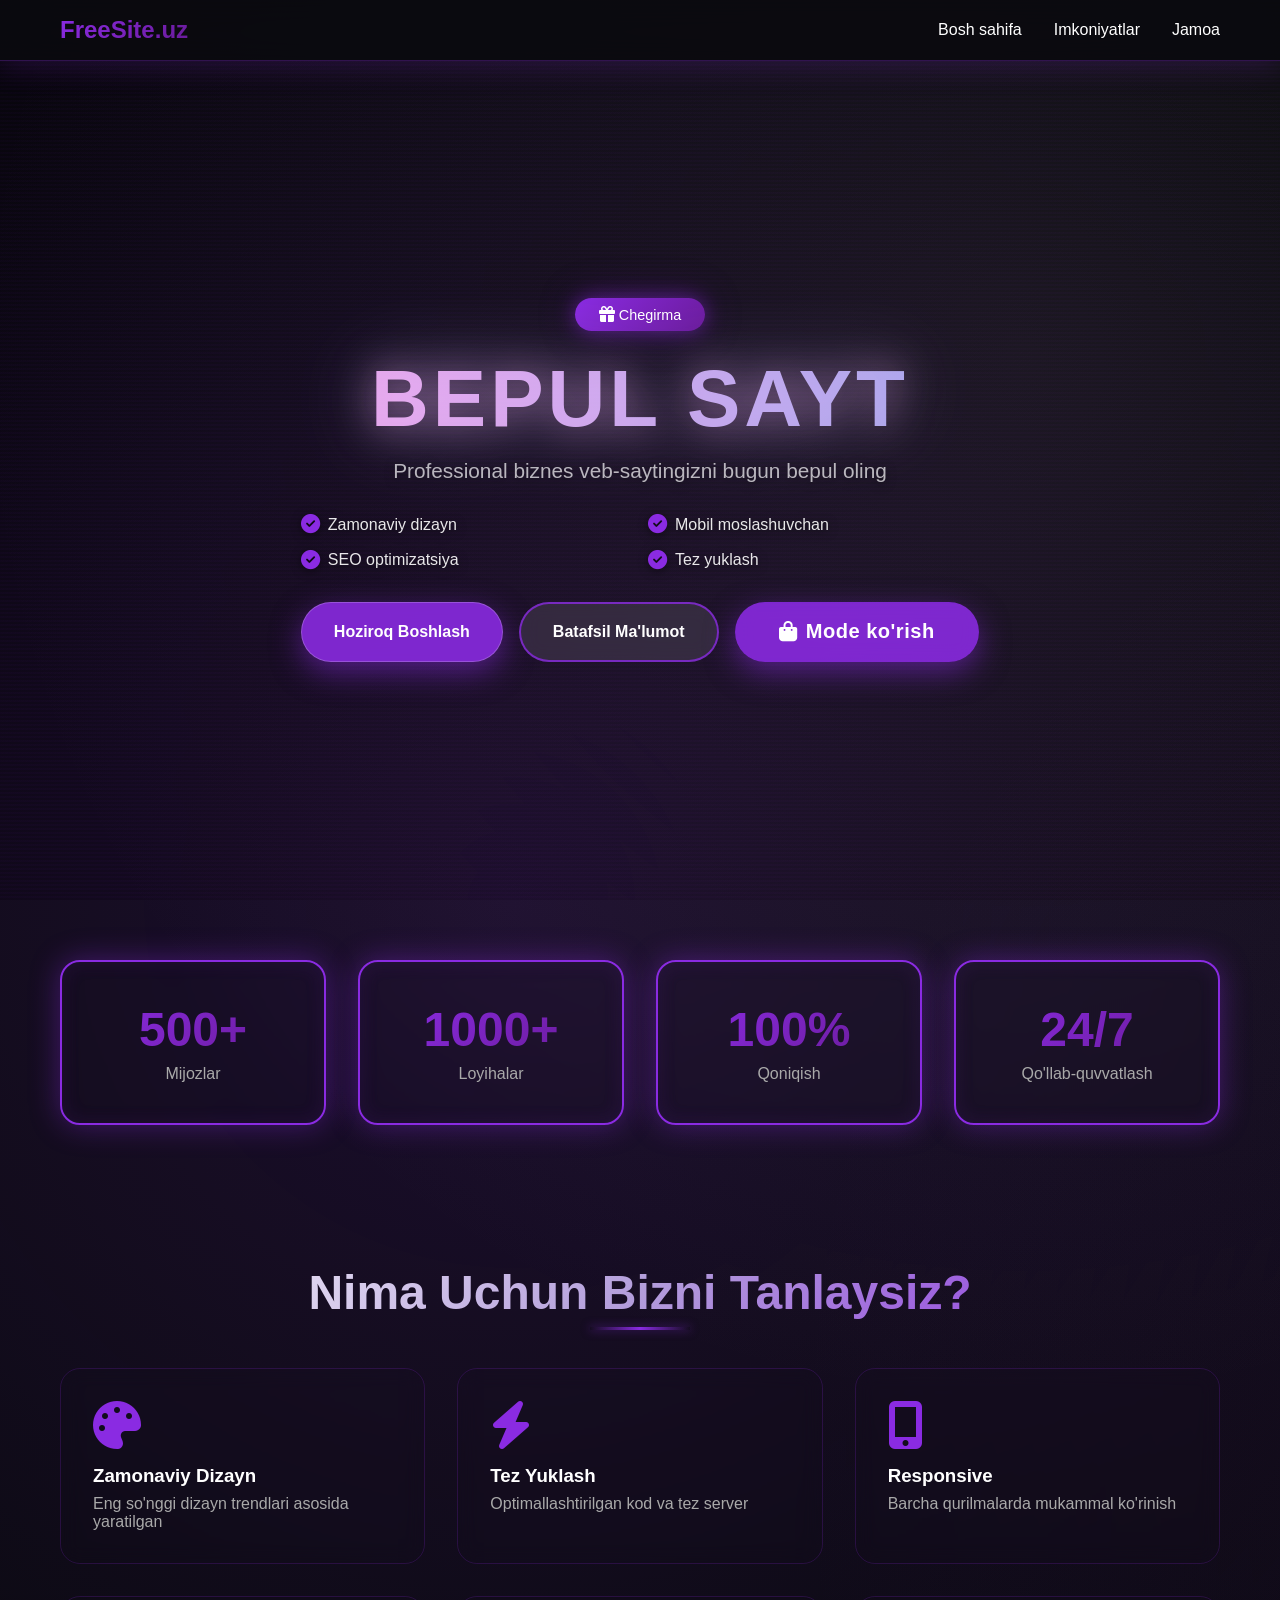
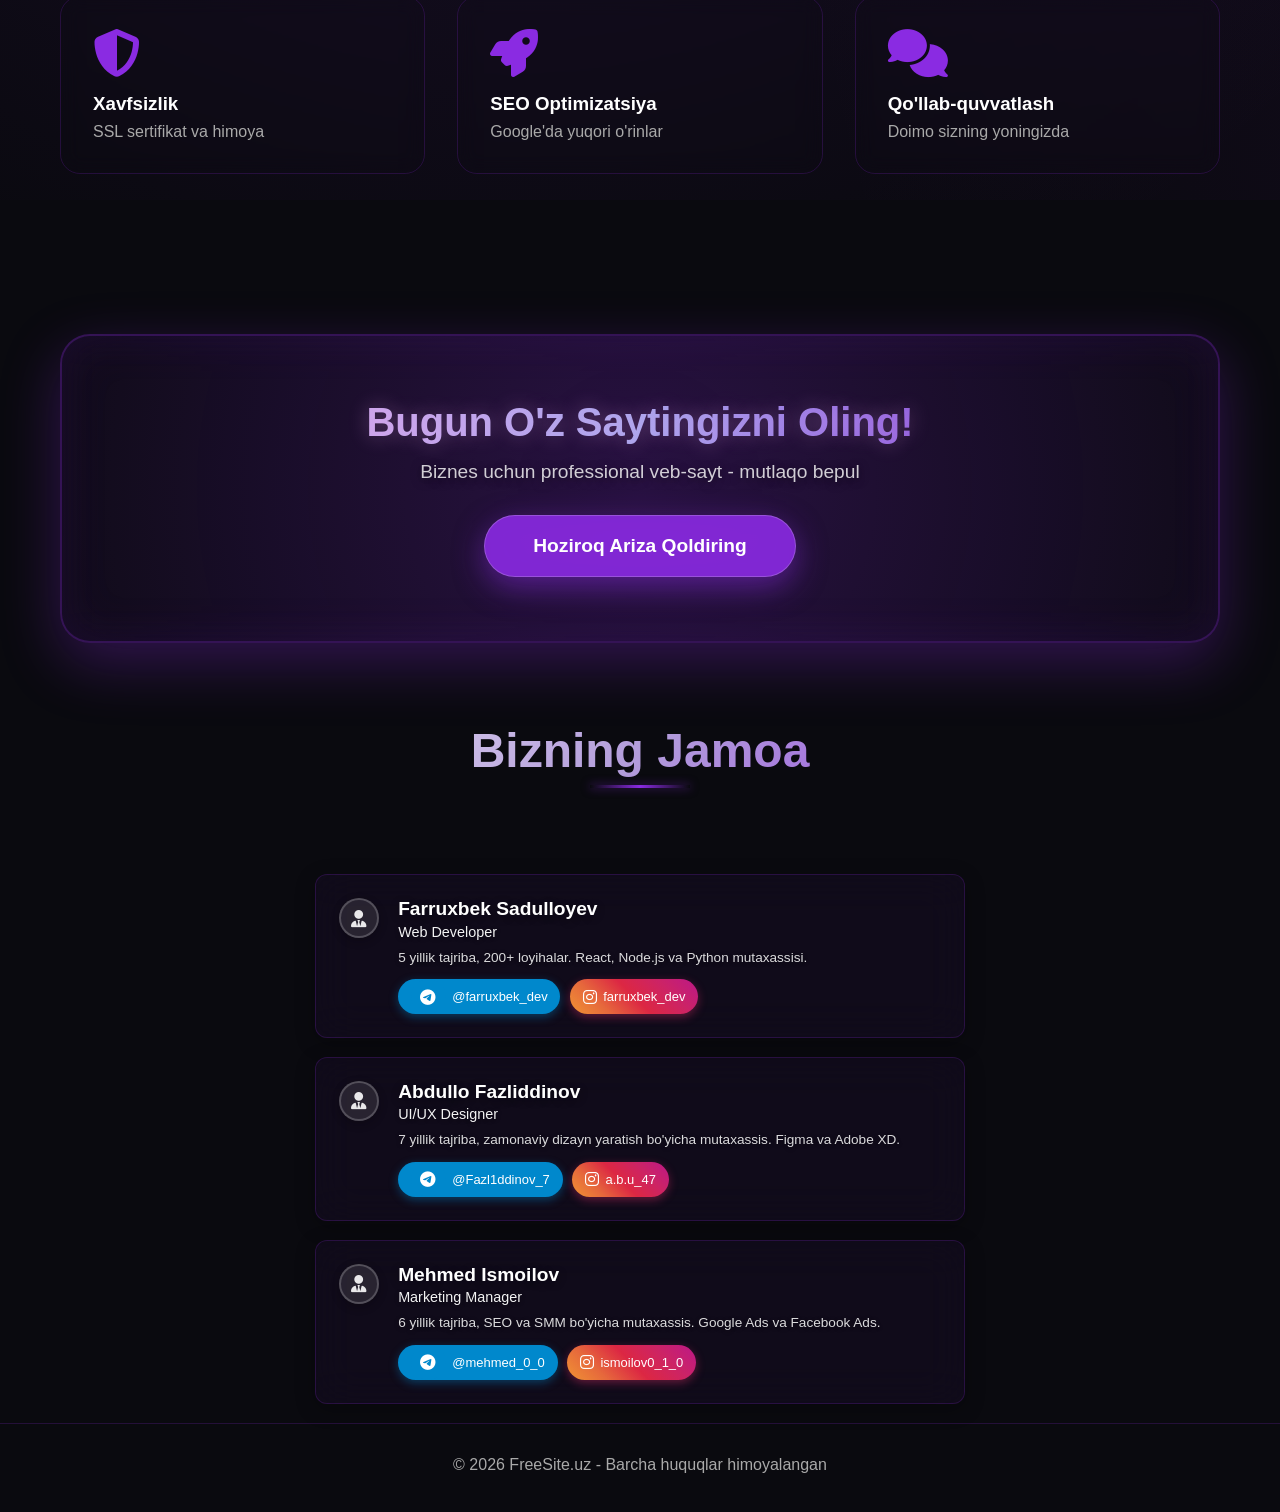
==== commit d21354a9: "Remove Aloqa from navbar" ====
--- a/bepul-sayt.html
+++ b/bepul-sayt.html
@@ -30,7 +30,6 @@
                 <li><a href="#home">Bosh sahifa</a></li>
                 <li><a href="#features">Imkoniyatlar</a></li>
                 <li><a href="#team">Jamoa</a></li>
-                <li><a href="#contact">Aloqa</a></li>
             </ul>
         </div>
     </nav>
@@ -44,7 +43,6 @@
             <li><a href="#home" onclick="closeMenu()">Bosh sahifa</a></li>
             <li><a href="#features" onclick="closeMenu()">Imkoniyatlar</a></li>
             <li><a href="#team" onclick="closeMenu()">Jamoa</a></li>
-            <li><a href="#contact" onclick="closeMenu()">Aloqa</a></li>
         </ul>
     </div>
 
